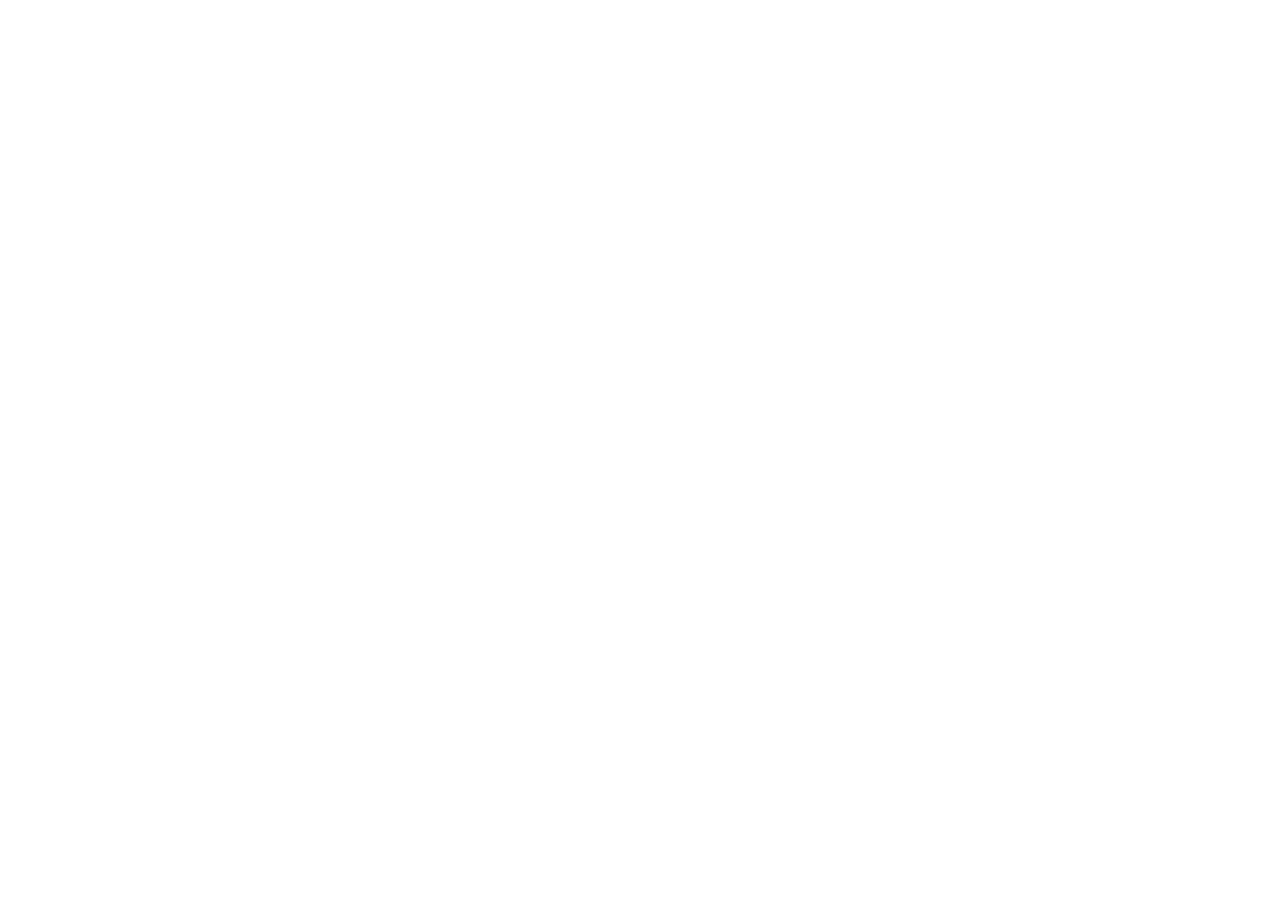
==== index.html @ 3bd09f23 "init commit" ====
<!DOCTYPE html>
<html lang="en">
  <head>
    <meta charset="UTF-8" />
    <link rel="icon" type="image/svg+xml" href="favicon.svg" />
    <meta name="viewport" content="width=device-width, initial-scale=1.0" />
    <title>Vite App</title>
  </head>
  <body>
    <div id="app"></div>
    <script type="module" src="/js/main.js"></script>
  </body>
</html>
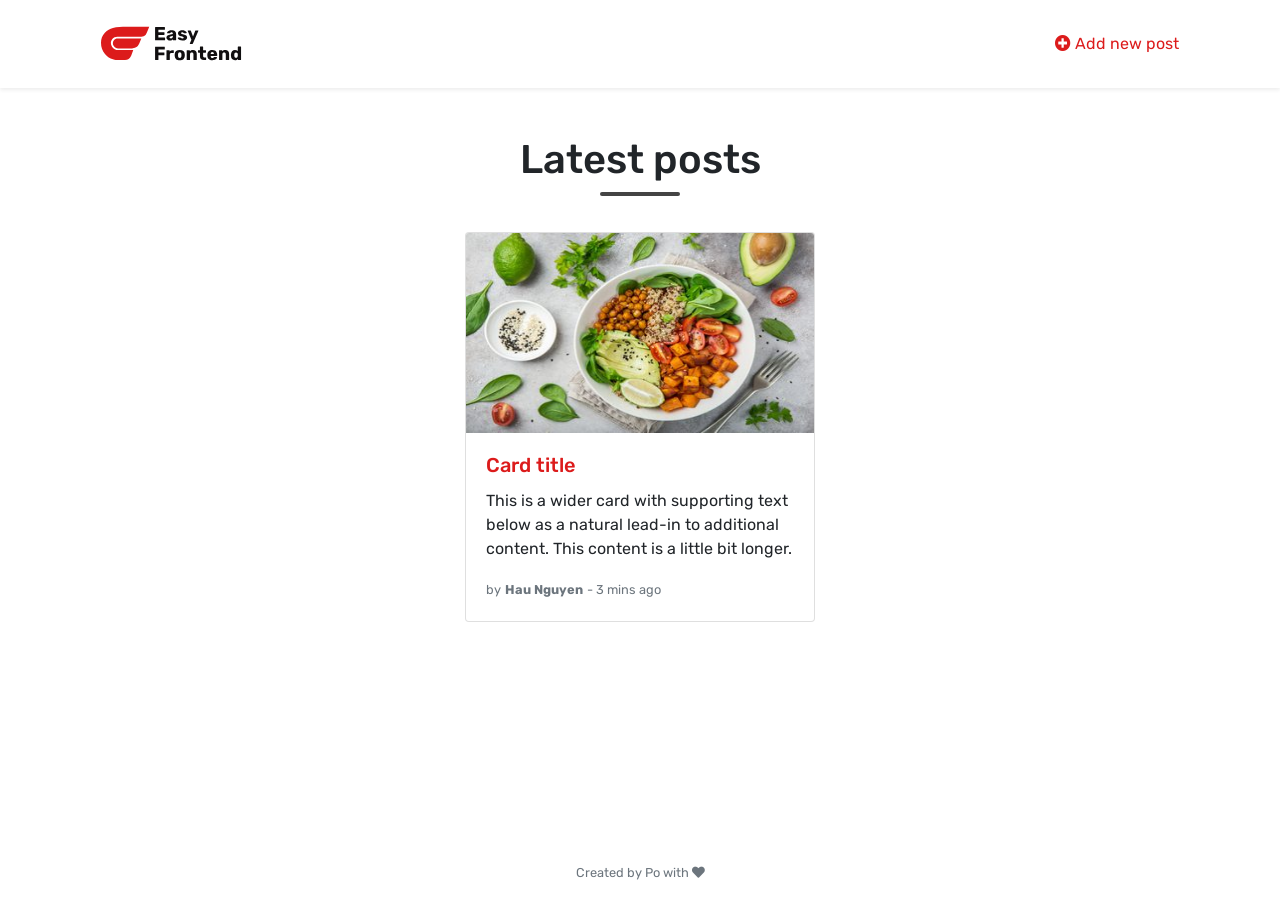
==== commit 24f83094: "Fix failed build: use abs path for assets" ====
--- a/index.html
+++ b/index.html
@@ -2,12 +2,168 @@
 <html lang="en">
   <head>
     <meta charset="UTF-8" />
-    <link rel="icon" type="image/svg+xml" href="favicon.svg" />
     <meta name="viewport" content="width=device-width, initial-scale=1.0" />
-    <title>Vite App</title>
+    <meta http-equiv="X-UA-Compatible" content="ie=edge" />
+    <title>Posts UI</title>
+
+    <link rel="shortcut icon" href="images/favicon.png" type="image/png" />
+
+    <!-- Bootstrap CSS -->
+    <link
+      rel="stylesheet"
+      href="https://stackpath.bootstrapcdn.com/bootstrap/4.3.1/css/bootstrap.min.css"
+      integrity="sha384-ggOyR0iXCbMQv3Xipma34MD+dH/1fQ784/j6cY/iJTQUOhcWr7x9JvoRxT2MZw1T"
+      crossorigin="anonymous"
+    />
+
+    <!-- Font awesome -->
+    <link
+      rel="stylesheet"
+      href="https://use.fontawesome.com/releases/v5.8.2/css/all.css"
+      integrity="sha384-oS3vJWv+0UjzBfQzYUhtDYW+Pj2yciDJxpsK1OYPAYjqT085Qq/1cq5FLXAZQ7Ay"
+      crossorigin="anonymous"
+    />
+
+    <!-- Use font Rubik -->
+    <link href="https://fonts.googleapis.com/css?family=Rubik&display=swap" rel="stylesheet" />
+
+    <!-- Internal CSS -->
+    <link rel="stylesheet" href="./styles/main.css" />
+    <link rel="stylesheet" href="./styles/home.css" />
   </head>
+
   <body>
-    <div id="app"></div>
-    <script type="module" src="/js/main.js"></script>
+    <!-- This is a template HTML for a post item -->
+    <template id="postItemTemplate">
+      <li class="col-12 col-md-6 col-lg-4">
+        <div class="post-item mb-4">
+          <div class="card">
+            <img data-id="thumbnail" src="images/recipe.jpg" class="card-img-top" alt="recipe" />
+
+            <div class="card-body">
+              <h5 data-id="title" class="card-title">Card title</h5>
+
+              <p data-id="description" class="card-text">
+                This is a wider card with supporting text below as a natural lead-in to additional
+                content. This content is a little bit longer.
+              </p>
+
+              <p class="card-text">
+                <small class="text-muted">by</small>
+                <small data-id="author" class="text-muted font-weight-bold"> Hau Nguyen </small>
+                <small data-id="timeSpan" class="text-muted"> - 3 mins ago </small>
+              </p>
+            </div>
+          </div>
+
+          <div class="post-item-menu">
+            <div data-id="edit" class="menu-item rounded-circle" role="button">
+              <i class="fas fa-pen"></i>
+            </div>
+            <div data-id="remove" class="remove-button menu-item rounded-circle" role="button">
+              <i class="fas fa-trash"></i>
+            </div>
+          </div>
+        </div>
+      </li>
+    </template>
+
+    <header>
+      <!-- Navigation
+      - Please note that we use an empty item to make sure that we always have 3 flex-items
+        so logo is at centered, and the left and the right item can be optional by leaving it empty
+    -->
+      <nav class="top-nav shadow-sm py-3">
+        <div class="container">
+          <ul class="nav justify-content-between align-items-center">
+            <li class="nav-item">
+              <a class="nav-link" href="">
+                <img class="nav__logo" src="images/logo.svg" alt="Logo Nordic Coder" />
+              </a>
+            </li>
+
+            <li class="nav-item">
+              <a class="nav-link" href="add-edit-post.html"
+                ><i class="fas fa-plus-circle mr-1"></i>Add new post</a
+              >
+            </li>
+          </ul>
+        </div>
+      </nav>
+    </header>
+
+    <main>
+      <section class="posts-section">
+        <div class="container">
+          <h1 class="with-underline text-center">Latest posts</h1>
+
+          <!-- Posts list -->
+          <ul id="postsList" class="row posts-list justify-content-center">
+            <li class="col-12 col-md-6 col-lg-4">
+              <div class="post-item mb-4">
+                <div class="card">
+                  <img
+                    src="images/recipe.jpg"
+                    class="card-img-top"
+                    alt="recipe"
+                    onerror="this.onerror=null;this.src='https://picsum.photos/1368/400';"
+                  />
+
+                  <div class="card-body">
+                    <h5 class="card-title">Card title</h5>
+
+                    <p class="card-text">
+                      This is a wider card with supporting text below as a natural lead-in to
+                      additional content. This content is a little bit longer.
+                    </p>
+
+                    <p class="card-text">
+                      <small class="text-muted">by</small>
+                      <small class="text-muted font-weight-bold">Hau Nguyen</small>
+                      <small class="text-muted">- 3 mins ago</small>
+                    </p>
+                  </div>
+                </div>
+
+                <div class="post-item-menu">
+                  <div class="menu-item rounded-circle">
+                    <i class="fas fa-pen"></i>
+                  </div>
+                  <div class="menu-item rounded-circle">
+                    <i class="fas fa-trash"></i>
+                  </div>
+                </div>
+              </div>
+            </li>
+          </ul>
+
+          <!-- Posts pagination -->
+          <nav class="posts-nav" aria-label="Posts navigation">
+            <ul hidden id="postsPagination" class="pagination justify-content-center">
+              <li class="page-item">
+                <a class="page-link" href="#" aria-label="Previous">
+                  <span aria-hidden="true">&laquo;</span>
+                </a>
+              </li>
+              <li class="page-item"><a class="page-link" href="#">1</a></li>
+              <li class="page-item"><a class="page-link" href="#">2</a></li>
+              <li class="page-item"><a class="page-link" href="#">3</a></li>
+              <li class="page-item">
+                <a class="page-link" href="#" aria-label="Next">
+                  <span aria-hidden="true">&raquo;</span>
+                </a>
+              </li>
+            </ul>
+          </nav>
+        </div>
+      </section>
+    </main>
+
+    <footer class="text-center text-muted py-3">
+      <small>Created by Po with <i class="fas fa-heart"></i></small>
+    </footer>
+
+    <!-- Scripts should be placed here to prevent blocking render UI -->
+    <script type="module" src="./js/main.js"></script>
   </body>
 </html>
--- a/styles/main.css
+++ b/styles/main.css
@@ -0,0 +1,75 @@
+* {
+  padding: 0;
+  margin: 0;
+  box-sizing: border-box;
+}
+
+body {
+  /* Make footer always at bottom of our screen */
+  display: flex;
+  flex-flow: column;
+  min-height: 100vh;
+
+  font-family: "Rubik", sans-serif;
+}
+
+body > main {
+  flex: 1 1 auto;
+}
+
+:root {
+  --primary-color: #dc1b1b;
+}
+
+/* Override link style */
+a {
+  color: var(--primary-color);
+}
+
+a:hover {
+  color: var(--primary-color);
+  opacity: 0.8;
+}
+
+a > i {
+  transition: all 0.25s;
+}
+
+a:hover > i {
+  transform: rotate(90deg);
+}
+
+/* Add underline for all h1 */
+h1.with-underline {
+  position: relative;
+  margin-bottom: 3rem;
+}
+
+h1.with-underline::after {
+  content: "";
+  position: absolute;
+  top: calc(100% + 0.5rem);
+  left: 0;
+  right: 0;
+
+  width: 5rem;
+  height: 0.25rem;
+  margin: 0 auto;
+  border-radius: 0.25rem;
+
+  background-color: #444;
+}
+
+/* Reset ul style */
+ul {
+  list-style-type: none;
+}
+
+::placeholder {
+  font-style: italic;
+}
+
+.nav .nav__logo {
+  height: 40px;
+  width: auto;
+}
--- a/styles/home.css
+++ b/styles/home.css
@@ -0,0 +1,102 @@
+.posts-section {
+  padding: 3rem 0;
+}
+
+.posts-section .post-item .card-title {
+  color: var(--primary-color);
+}
+
+/* Add box shadow on card hover */
+.posts-section .post-item:hover {
+  box-shadow: 0 0.5rem 1rem rgba(0, 0, 0, 0.15);
+  cursor: pointer;
+}
+
+/* Zoom card image when hover on card */
+.posts-section .post-item {
+  overflow: hidden;
+}
+.posts-section .post-item .card-img-top {
+  height: 200px;
+  width: auto;
+  transition: all 0.5s;
+}
+.posts-section .post-item:hover .card-img-top {
+  transform: scale(1.1);
+}
+
+/* Show menu on card hover */
+.posts-section .post-item {
+  position: relative;
+}
+
+.posts-section .post-item .post-item-menu {
+  transform: scale(1);
+  opacity: 1;
+}
+
+@media only screen and (min-width: 768px) {
+  .posts-section .post-item .post-item-menu {
+    transform: scale(0.5);
+    opacity: 0;
+  }
+
+  .posts-section .post-item:hover .post-item-menu {
+    transform: scale(1);
+    opacity: 1;
+  }
+}
+
+.posts-section .post-item-menu {
+  position: absolute;
+  top: 1rem;
+  right: 1rem;
+
+  transition: all 0.5s;
+  transform: scale(0.5);
+  transform-origin: top;
+  opacity: 0;
+}
+
+.posts-section .post-item-menu .menu-item {
+  display: flex;
+  flex-flow: row nowrap;
+  align-items: center;
+  justify-content: center;
+
+  width: 2.5rem;
+  height: 2.5rem;
+  margin-bottom: 1rem;
+
+  color: rgba(255, 255, 255, 0.5);
+  background-color: #444;
+
+  transition: all 0.35s;
+  opacity: 0.7;
+}
+
+.posts-section .post-item-menu .menu-item:hover {
+  color: white;
+  background-color: black;
+  opacity: 1;
+}
+
+/**************
+  POSTS NAV
+*/
+
+/* Use primary color for page link */
+.posts-nav .page-item.active .page-link {
+  color: white;
+  background-color: var(--primary-color);
+  border-color: var(--primary-color);
+}
+
+.posts-nav .page-item .page-link {
+  color: #444;
+}
+
+/* Change color for page link if page item is not active */
+.posts-nav .page-item:not(.active) .page-link:hover {
+  color: var(--primary-color);
+}
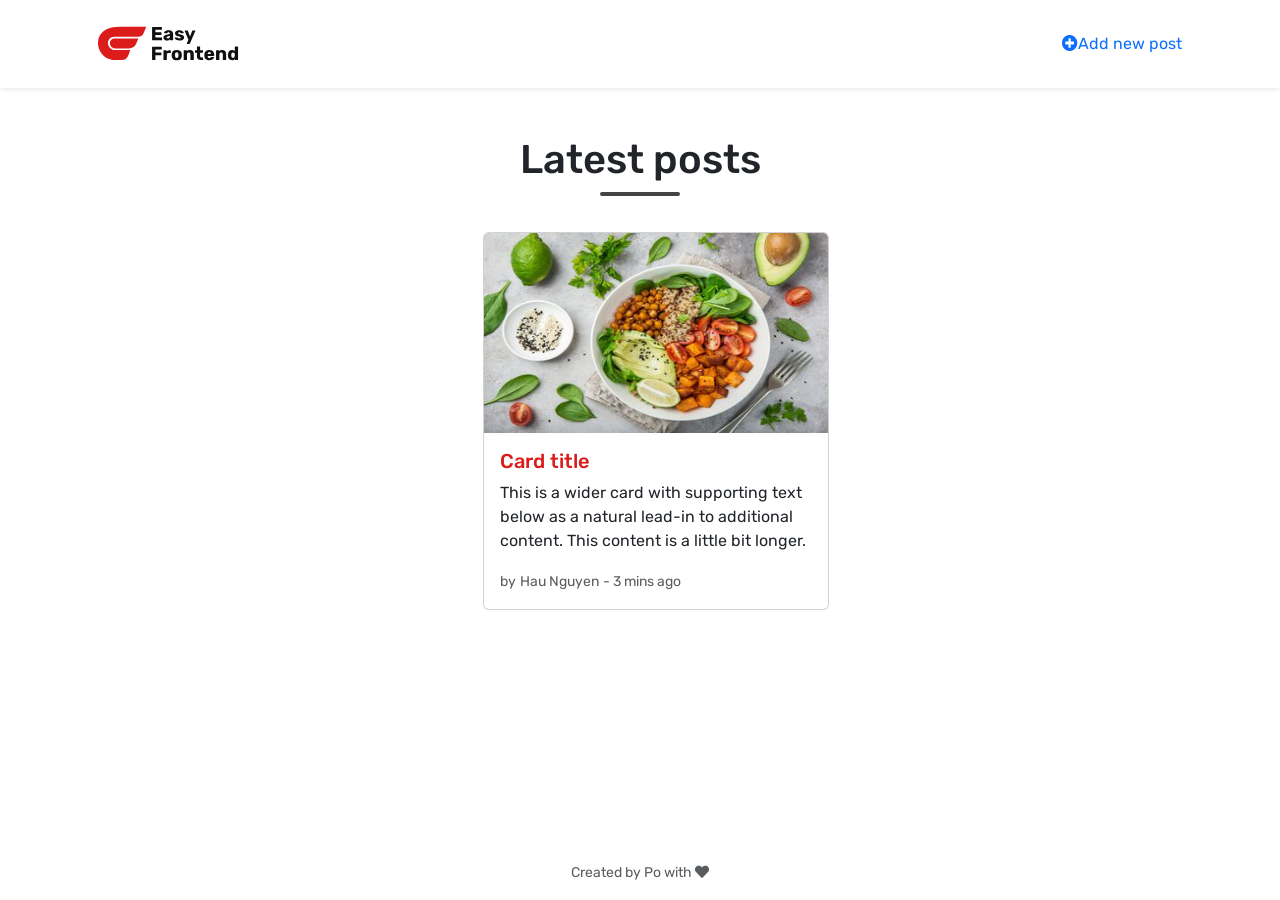
==== commit de608a69: "Add Carousel" ====
--- a/index.html
+++ b/index.html
@@ -10,9 +10,9 @@
 
     <!-- Bootstrap CSS -->
     <link
+      href="https://cdn.jsdelivr.net/npm/bootstrap@5.0.2/dist/css/bootstrap.min.css"
       rel="stylesheet"
-      href="https://stackpath.bootstrapcdn.com/bootstrap/4.3.1/css/bootstrap.min.css"
-      integrity="sha384-ggOyR0iXCbMQv3Xipma34MD+dH/1fQ784/j6cY/iJTQUOhcWr7x9JvoRxT2MZw1T"
+      integrity="sha384-EVSTQN3/azprG1Anm3QDgpJLIm9Nao0Yz1ztcQTwFspd3yD65VohhpuuCOmLASjC"
       crossorigin="anonymous"
     />
 
@@ -164,6 +164,11 @@
     </footer>
 
     <!-- Scripts should be placed here to prevent blocking render UI -->
+    <script
+      src="https://cdn.jsdelivr.net/npm/bootstrap@5.0.2/dist/js/bootstrap.bundle.min.js"
+      integrity="sha384-MrcW6ZMFYlzcLA8Nl+NtUVF0sA7MsXsP1UyJoMp4YLEuNSfAP+JcXn/tWtIaxVXM"
+      crossorigin="anonymous"
+    ></script>
     <script type="module" src="./js/main.js"></script>
   </body>
 </html>
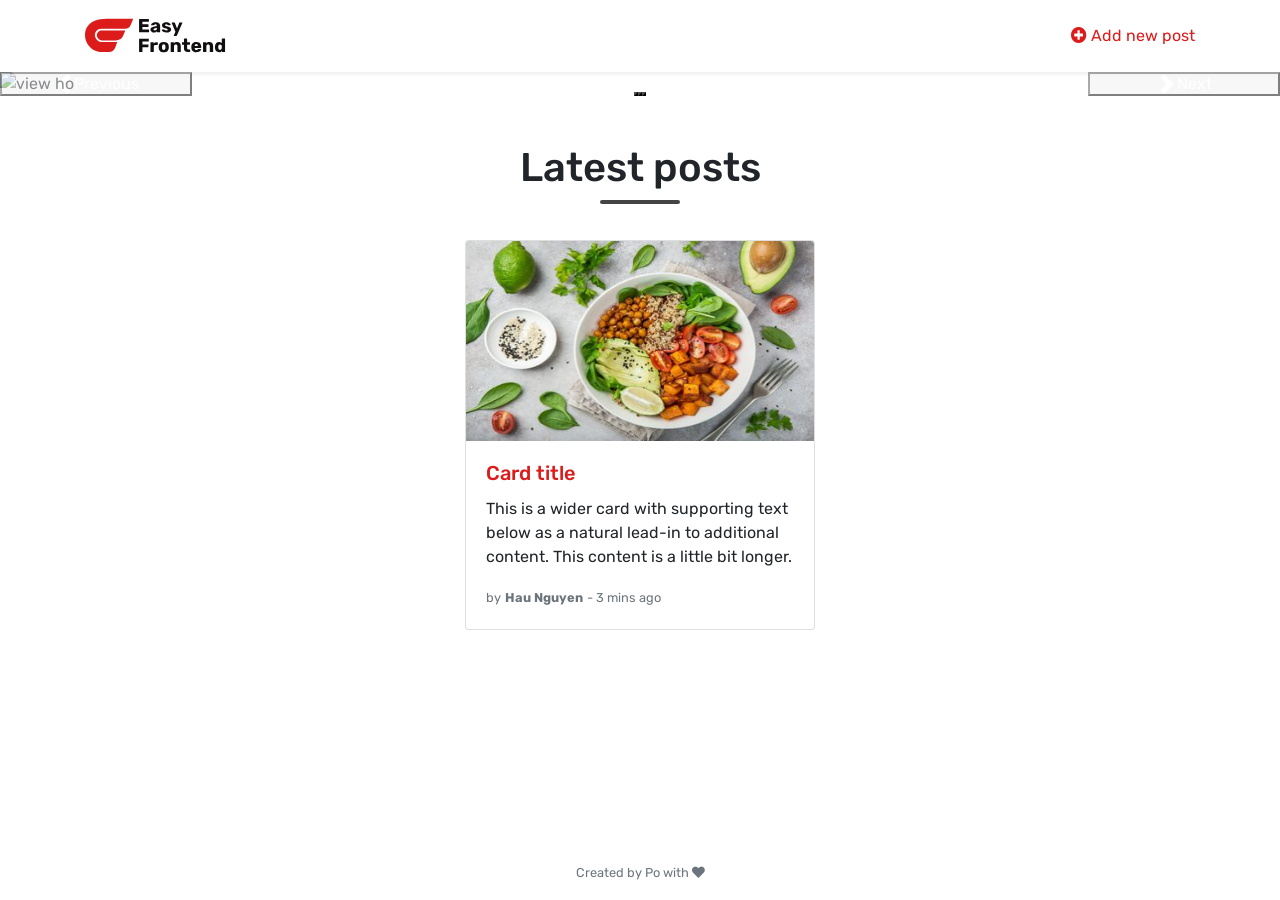
==== commit 4178a984: "Add Carousel Again" ====
--- a/index.html
+++ b/index.html
@@ -10,9 +10,9 @@
 
     <!-- Bootstrap CSS -->
     <link
-      href="https://cdn.jsdelivr.net/npm/bootstrap@5.0.2/dist/css/bootstrap.min.css"
       rel="stylesheet"
-      integrity="sha384-EVSTQN3/azprG1Anm3QDgpJLIm9Nao0Yz1ztcQTwFspd3yD65VohhpuuCOmLASjC"
+      href="https://stackpath.bootstrapcdn.com/bootstrap/4.3.1/css/bootstrap.min.css"
+      integrity="sha384-ggOyR0iXCbMQv3Xipma34MD+dH/1fQ784/j6cY/iJTQUOhcWr7x9JvoRxT2MZw1T"
       crossorigin="anonymous"
     />
 
@@ -77,13 +77,13 @@
         <div class="container">
           <ul class="nav justify-content-between align-items-center">
             <li class="nav-item">
-              <a class="nav-link" href="">
+              <a class="nav__link" href="">
                 <img class="nav__logo" src="images/logo.svg" alt="Logo Nordic Coder" />
               </a>
             </li>
 
             <li class="nav-item">
-              <a class="nav-link" href="add-edit-post.html"
+              <a class="nav__link" href="add-edit-post.html"
                 ><i class="fas fa-plus-circle mr-1"></i>Add new post</a
               >
             </li>
@@ -93,6 +93,88 @@
     </header>
 
     <main>
+      <div id="carouselExampleCaptions" class="carousel slide" data-bs-ride="carousel">
+        <div class="carousel-indicators">
+          <button
+            type="button"
+            data-bs-target="#carouselExampleCaptions"
+            data-bs-slide-to="0"
+            class="active"
+            aria-current="true"
+            aria-label="Slide 1"
+          ></button>
+
+          <button
+            type="button"
+            data-bs-target="#carouselExampleCaptions"
+            data-bs-slide-to="1"
+            aria-label="Slide 2"
+          ></button>
+
+          <button
+            type="button"
+            data-bs-target="#carouselExampleCaptions"
+            data-bs-slide-to="2"
+            aria-label="Slide 3"
+          ></button>
+        </div>
+
+        <div class="carousel-inner">
+          <div class="carousel-item active">
+            <img src="https://picsum.photos/id/1011/1378/400" class="d-block w-100" alt="view ho" />
+
+            <div class="carousel-caption d-none d-md-block">
+              <h5>First slide label</h5>
+              <p>Some representative placeholder content for the first slide.</p>
+            </div>
+          </div>
+
+          <div class="carousel-item">
+            <img src="https://picsum.photos/id/1029/1378/400" class="d-block w-100" alt="city" />
+
+            <div class="carousel-caption d-none d-md-block">
+              <h5>Second slide label</h5>
+
+              <p>Some representative placeholder content for the second slide.</p>
+            </div>
+          </div>
+
+          <div class="carousel-item">
+            <img
+              src="https://picsum.photos/id/1/1378/400"
+              class="d-block w-100"
+              alt="man use laptop"
+            />
+
+            <div class="carousel-caption d-none d-md-block">
+              <h5>Third slide label</h5>
+
+              <p>Some representative placeholder content for the third slide.</p>
+            </div>
+          </div>
+        </div>
+
+        <button
+          class="carousel-control-prev"
+          type="button"
+          data-bs-target="#carouselExampleCaptions"
+          data-bs-slide="prev"
+        >
+          <span class="carousel-control-prev-icon" aria-hidden="true"></span>
+
+          <span class="visually-hidden">Previous</span>
+        </button>
+
+        <button
+          class="carousel-control-next"
+          type="button"
+          data-bs-target="#carouselExampleCaptions"
+          data-bs-slide="next"
+        >
+          <span class="carousel-control-next-icon" aria-hidden="true"></span>
+          <span class="visually-hidden">Next</span>
+        </button>
+      </div>
       <section class="posts-section">
         <div class="container">
           <h1 class="with-underline text-center">Latest posts</h1>
@@ -164,11 +246,6 @@
     </footer>
 
     <!-- Scripts should be placed here to prevent blocking render UI -->
-    <script
-      src="https://cdn.jsdelivr.net/npm/bootstrap@5.0.2/dist/js/bootstrap.bundle.min.js"
-      integrity="sha384-MrcW6ZMFYlzcLA8Nl+NtUVF0sA7MsXsP1UyJoMp4YLEuNSfAP+JcXn/tWtIaxVXM"
-      crossorigin="anonymous"
-    ></script>
     <script type="module" src="./js/main.js"></script>
   </body>
 </html>
--- a/styles/main.css
+++ b/styles/main.css
@@ -73,3 +73,11 @@
   height: 40px;
   width: auto;
 }
+
+.nav .nav__link {
+  text-decoration: none;
+}
+
+.nav .nav__link > i{
+  margin-right: 6px;
+}
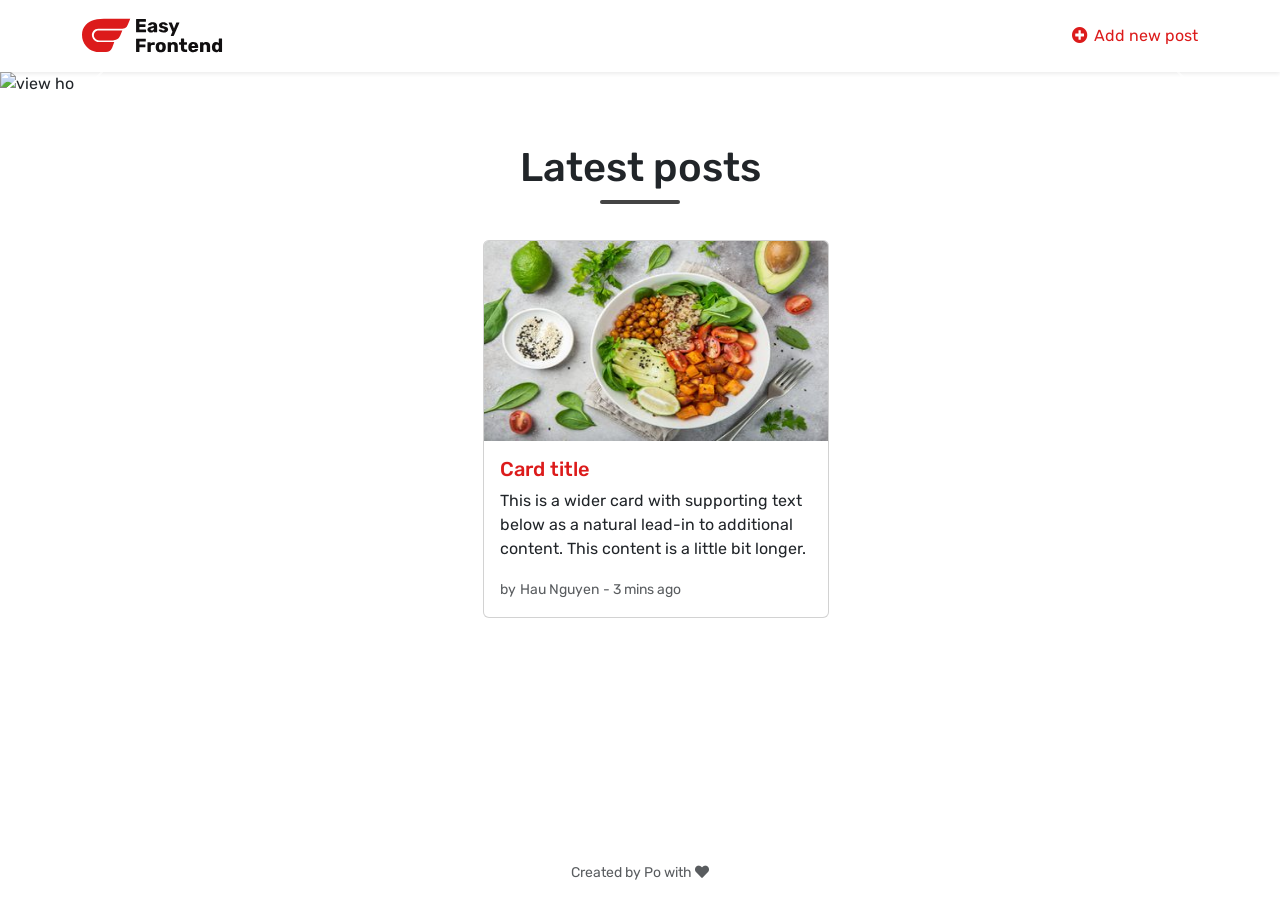
==== commit 043e3bc8: "Merge pull request #3 from tranngoctintnt/feature/add-carousel-again Add Carousel Again" ====
--- a/index.html
+++ b/index.html
@@ -10,9 +10,9 @@
 
     <!-- Bootstrap CSS -->
     <link
+      href="https://cdn.jsdelivr.net/npm/bootstrap@5.0.2/dist/css/bootstrap.min.css"
       rel="stylesheet"
-      href="https://stackpath.bootstrapcdn.com/bootstrap/4.3.1/css/bootstrap.min.css"
-      integrity="sha384-ggOyR0iXCbMQv3Xipma34MD+dH/1fQ784/j6cY/iJTQUOhcWr7x9JvoRxT2MZw1T"
+      integrity="sha384-EVSTQN3/azprG1Anm3QDgpJLIm9Nao0Yz1ztcQTwFspd3yD65VohhpuuCOmLASjC"
       crossorigin="anonymous"
     />
 
@@ -246,6 +246,11 @@
     </footer>
 
     <!-- Scripts should be placed here to prevent blocking render UI -->
+    <script
+      src="https://cdn.jsdelivr.net/npm/bootstrap@5.0.2/dist/js/bootstrap.bundle.min.js"
+      integrity="sha384-MrcW6ZMFYlzcLA8Nl+NtUVF0sA7MsXsP1UyJoMp4YLEuNSfAP+JcXn/tWtIaxVXM"
+      crossorigin="anonymous"
+    ></script>
     <script type="module" src="./js/main.js"></script>
   </body>
 </html>
